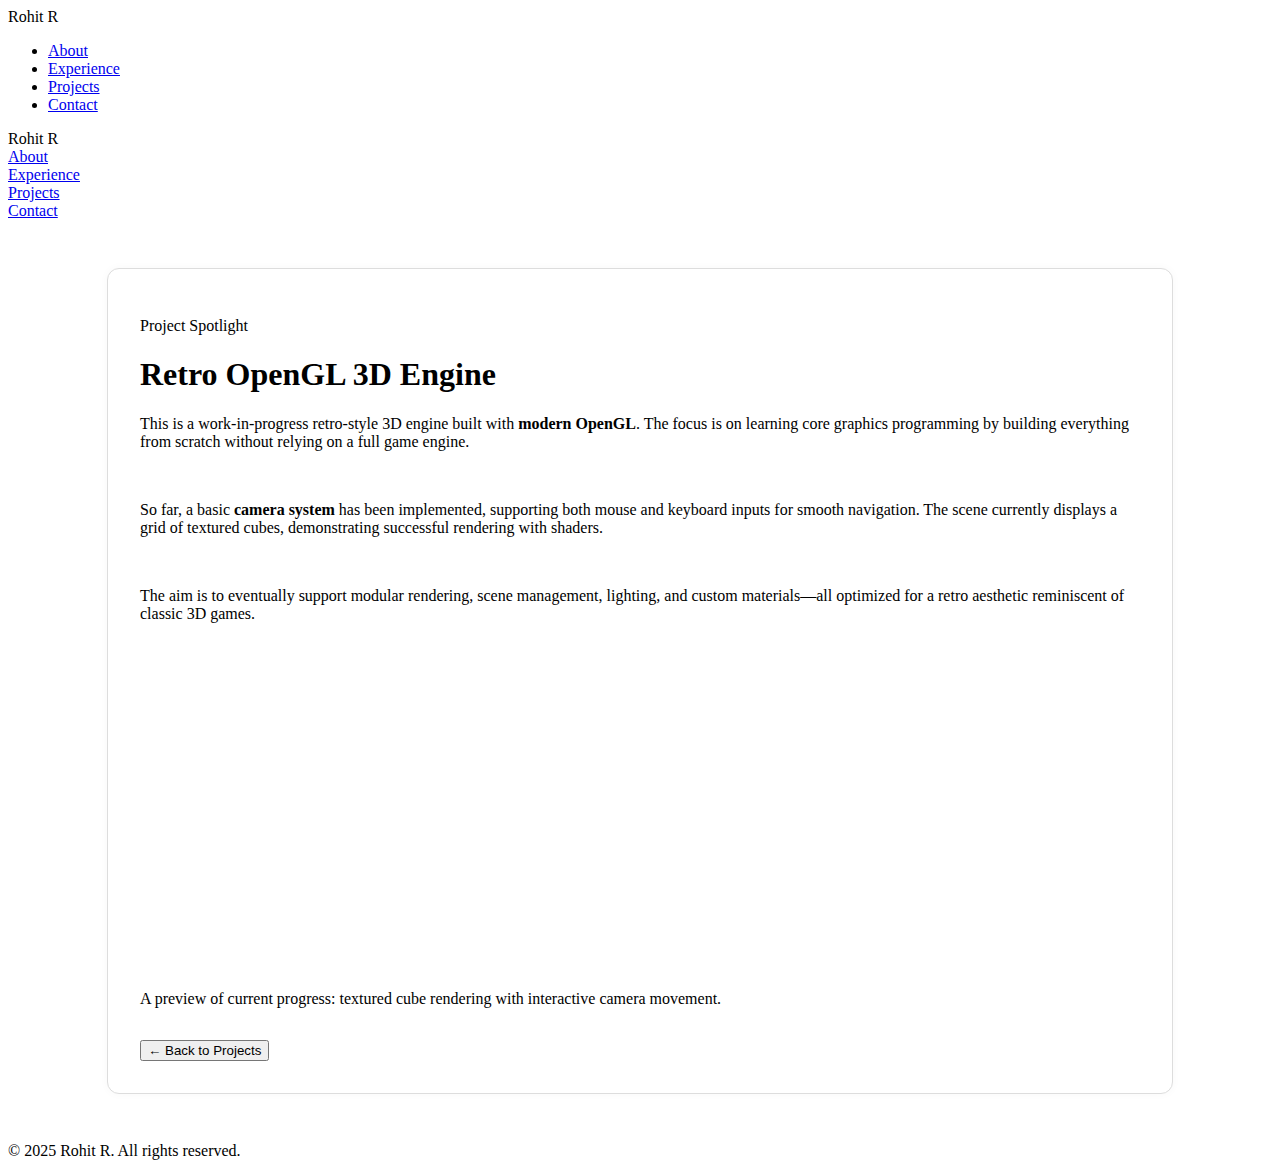
==== OpenGL.html @ 4ae7172b "First upload" ====
<!DOCTYPE html>
<html lang="en">
<head>
  <meta charset="UTF-8" />
  <meta name="viewport" content="width=device-width, initial-scale=1.0"/>
  <title>Retro OpenGL 3D Engine</title>
  <link rel="stylesheet" href="opengl.css" />
  <style>
    .content-box {
      max-width: 1000px;
      margin: 3rem auto;
      padding: 2rem;
      border: 1px solid #ddd;
      border-radius: 12px;
      background-color: #fff;
      box-shadow: 0 0 10px rgba(0,0,0,0.03);
    }

    .video-container iframe {
      width: 100%;
      height: 315px;
      border-radius: 8px;
      border: none;
    }
  </style>
</head>
<body>
<!-- NAVBAR -->
<nav id="desktop-nav">
  <div class="logo">Rohit R</div>
  <div>
    <ul class="nav-links">
      <li><a href="index.html#about">About</a></li>
      <li><a href="index.html#experience">Experience</a></li>
      <li><a href="index.html#projects">Projects</a></li>
      <li><a href="index.html#contact">Contact</a></li>
    </ul>
  </div>
</nav>

<!-- MOBILE NAV -->
<nav id="hamburger-nav">
  <div class="logo">Rohit R</div>
  <div class="hamburger-menu">
    <div class="hamburger-icon" onclick="toggleMenu()">
      <span></span>
      <span></span>
      <span></span>
    </div>
    <div class="menu-links">
      <li><a href="index.html#about" onclick="toggleMenu()">About</a></li>
      <li><a href="index.html#experience" onclick="toggleMenu()">Experience</a></li>
      <li><a href="index.html#projects" onclick="toggleMenu()">Projects</a></li>
      <li><a href="index.html#contact" onclick="toggleMenu()">Contact</a></li>
    </div>
  </div>
</nav>

<!-- RETRO OPENGL ENGINE SECTION -->
<section id="project-details" class="section">
  <div class="content-box">
    <p class="section__text__p1">Project Spotlight</p>
    <h1 class="title">Retro OpenGL 3D Engine</h1>
    <p>
      This is a work-in-progress retro-style 3D engine built with <strong>modern OpenGL</strong>. The focus is on learning core graphics programming by building everything from scratch without relying on a full game engine.
    </p>
    <br />
    <p>
      So far, a basic <strong>camera system</strong> has been implemented, supporting both mouse and keyboard inputs for smooth navigation. The scene currently displays a grid of textured cubes, demonstrating successful rendering with shaders.
    </p>
    <br />
    <p>
      The aim is to eventually support modular rendering, scene management, lighting, and custom materials—all optimized for a retro aesthetic reminiscent of classic 3D games.
    </p>

    <div class="video-container" style="margin-top: 2rem;">
      <iframe
              src="https://www.youtube.com/embed/loFb8WWlRCM"
              title="Retro OpenGL Engine Demo"
              allow="accelerometer; autoplay; clipboard-write; encrypted-media; gyroscope; picture-in-picture"
              allowfullscreen>
      </iframe>
      <p style="margin-top: 1rem;">
        A preview of current progress: textured cube rendering with interactive camera movement.
      </p>
    </div>

    <div class="btn-container" style="margin-top: 2rem;">
      <button
              class="btn btn-color-2"
              onclick="location.href='index.html#projects'"
      >
        ← Back to Projects
      </button>
    </div>
  </div>
</section>

<!-- FOOTER -->
<footer>
  <p>© 2025 Rohit R. All rights reserved.</p>
</footer>

<!-- JS FOR TOGGLING MENU -->
<script>
  function toggleMenu() {
    const menu = document.querySelector(".menu-links");
    const icon = document.querySelector(".hamburger-icon");
    menu.classList.toggle("open");
    icon.classList.toggle("open");
  }
</script>
</body>
</html>
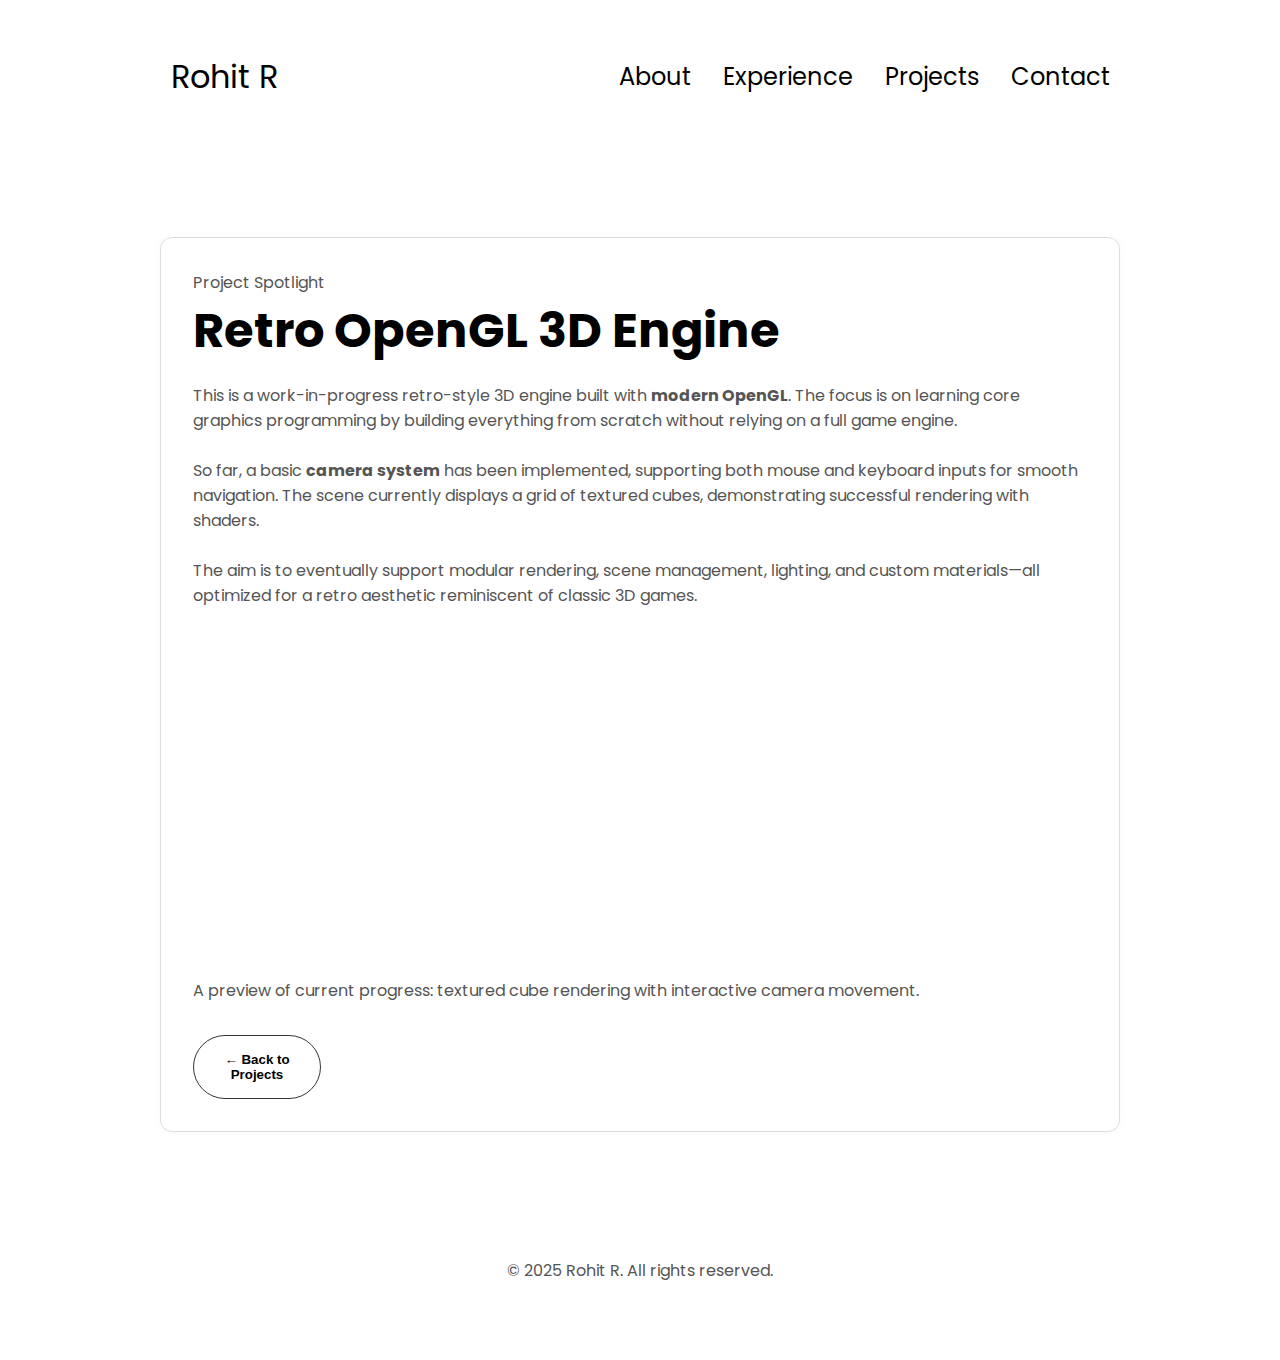
==== commit 0b631255: "update opengl fix" ====
--- a/OpenGL.html
+++ b/OpenGL.html
@@ -4,7 +4,7 @@
   <meta charset="UTF-8" />
   <meta name="viewport" content="width=device-width, initial-scale=1.0"/>
   <title>Retro OpenGL 3D Engine</title>
-  <link rel="stylesheet" href="opengl.css" />
+  <link rel="stylesheet" href="OpenGL.css" />
   <style>
     .content-box {
       max-width: 1000px;
--- a/OpenGL.css
+++ b/OpenGL.css
@@ -0,0 +1,269 @@
+@import url("https://fonts.googleapis.com/css2?family=Poppins:wght@300;400;500;600&display=swap");
+
+* {
+    margin: 0;
+    padding: 0;
+    box-sizing: border-box;
+}
+
+body {
+    font-family: "Poppins", sans-serif;
+}
+
+html {
+    scroll-behavior: smooth;
+}
+
+p {
+    color: rgb(85, 85, 85);
+}
+
+/* TRANSITION */
+a,
+.btn {
+    transition: all 300ms ease;
+}
+
+/* DESKTOP NAV */
+nav,
+.nav-links {
+    display: flex;
+}
+
+nav {
+    justify-content: space-around;
+    align-items: center;
+    height: 17vh;
+}
+
+.nav-links {
+    gap: 2rem;
+    list-style: none;
+    font-size: 1.5rem;
+}
+
+a {
+    color: black;
+    text-decoration: none;
+    text-decoration-color: white;
+}
+
+a:hover {
+    color: grey;
+    text-decoration: underline;
+    text-underline-offset: 1rem;
+    text-decoration-color: rgb(181, 181, 181);
+}
+
+.logo {
+    font-size: 2rem;
+}
+
+.logo:hover {
+    cursor: default;
+}
+
+/* HAMBURGER MENU */
+#hamburger-nav {
+    display: none;
+}
+
+.hamburger-menu {
+    position: relative;
+    display: inline-block;
+}
+
+.hamburger-icon {
+    display: flex;
+    flex-direction: column;
+    justify-content: space-between;
+    height: 24px;
+    width: 30px;
+    cursor: pointer;
+}
+
+.hamburger-icon span {
+    width: 100%;
+    height: 2px;
+    background-color: black;
+    transition: all 0.3 ease-in-out;
+}
+
+.menu-links {
+    position: absolute;
+    top: 100%;
+    right: 0;
+    background-color: white;
+    width: fit-content;
+    max-height: 0;
+    overflow: hidden;
+    transition: all 0.3 ease-in-out;
+}
+
+.menu-links a {
+    display: block;
+    padding: 10px;
+    text-align: center;
+    font-size: 1.5rem;
+    color: black;
+    text-decoration: none;
+    transition: all 0.3 ease-in-out;
+}
+
+.menu-links li {
+    list-style: none;
+}
+
+.menu-links.open {
+    max-height: 300px;
+}
+
+.hamburger-icon.open span:first-child {
+    transform: rotate(45deg) translate(10px, 5px);
+}
+
+.hamburger-icon.open span:nth-child(2) {
+    opacity: 0;
+}
+
+.hamburger-icon.open span:last-child {
+    transform: rotate(-45deg) translate(10px, -5px);
+}
+
+/* SECTIONS */
+section {
+    padding-top: 4vh;
+    height: fit-content;
+    margin: 0 10rem;
+    box-sizing: border-box;
+    min-height: fit-content;
+}
+
+.section-container {
+    display: flex;
+    gap: 4rem;
+    flex-wrap: wrap;
+    align-items: center;
+    justify-content: center;
+}
+
+.section__pic-container {
+    display: flex;
+    height: 400px;
+    width: 400px;
+    margin: auto 0;
+}
+
+.section__text {
+    max-width: 600px;
+    text-align: left;
+}
+
+.section__text p {
+    font-weight: 600;
+}
+
+.title {
+    font-size: 3rem;
+    text-align: left;
+    margin-bottom: 1rem;
+}
+
+.btn-container {
+    display: flex;
+    gap: 1rem;
+    margin-top: 1.5rem;
+}
+
+.btn {
+    font-weight: 600;
+    padding: 1rem;
+    width: 8rem;
+    border-radius: 2rem;
+    text-align: center;
+    display: inline-block;
+}
+
+.btn-color-1,
+.btn-color-2 {
+    border: rgb(53, 53, 53) 0.1rem solid;
+}
+
+.btn-color-1,
+.btn-color-2:hover {
+    background: rgb(53, 53, 53);
+    color: white;
+}
+
+.btn-color-1:hover {
+    background: black;
+}
+
+.btn-color-2 {
+    background: none;
+    color: black;
+}
+
+footer {
+    height: 20vh;
+    display: flex;
+    justify-content: center;
+    align-items: center;
+}
+
+footer p {
+    text-align: center;
+}
+
+/* TROJAN PAGE CUSTOM STYLING */
+#project-details .project-img {
+    width: 100%;
+    height: auto;
+    object-fit: cover;
+    border-radius: 1rem;
+}
+
+#project-details .text-container {
+    font-size: 1.1rem;
+    line-height: 1.8rem;
+    max-width: 700px;
+}
+
+#project-details .btn-container {
+    justify-content: flex-start;
+}
+
+@media screen and (max-width: 768px) {
+    #desktop-nav {
+        display: none;
+    }
+
+    #hamburger-nav {
+        display: flex;
+        justify-content: space-between;
+        align-items: center;
+        padding: 1rem 2rem;
+    }
+
+    .section-container {
+        flex-direction: column;
+        margin: 0 2rem;
+    }
+
+    .section__pic-container {
+        height: auto;
+        width: 100%;
+    }
+
+    .section__text {
+        text-align: center;
+    }
+
+    .title {
+        text-align: center;
+    }
+
+    .btn-container {
+        justify-content: center;
+    }
+}
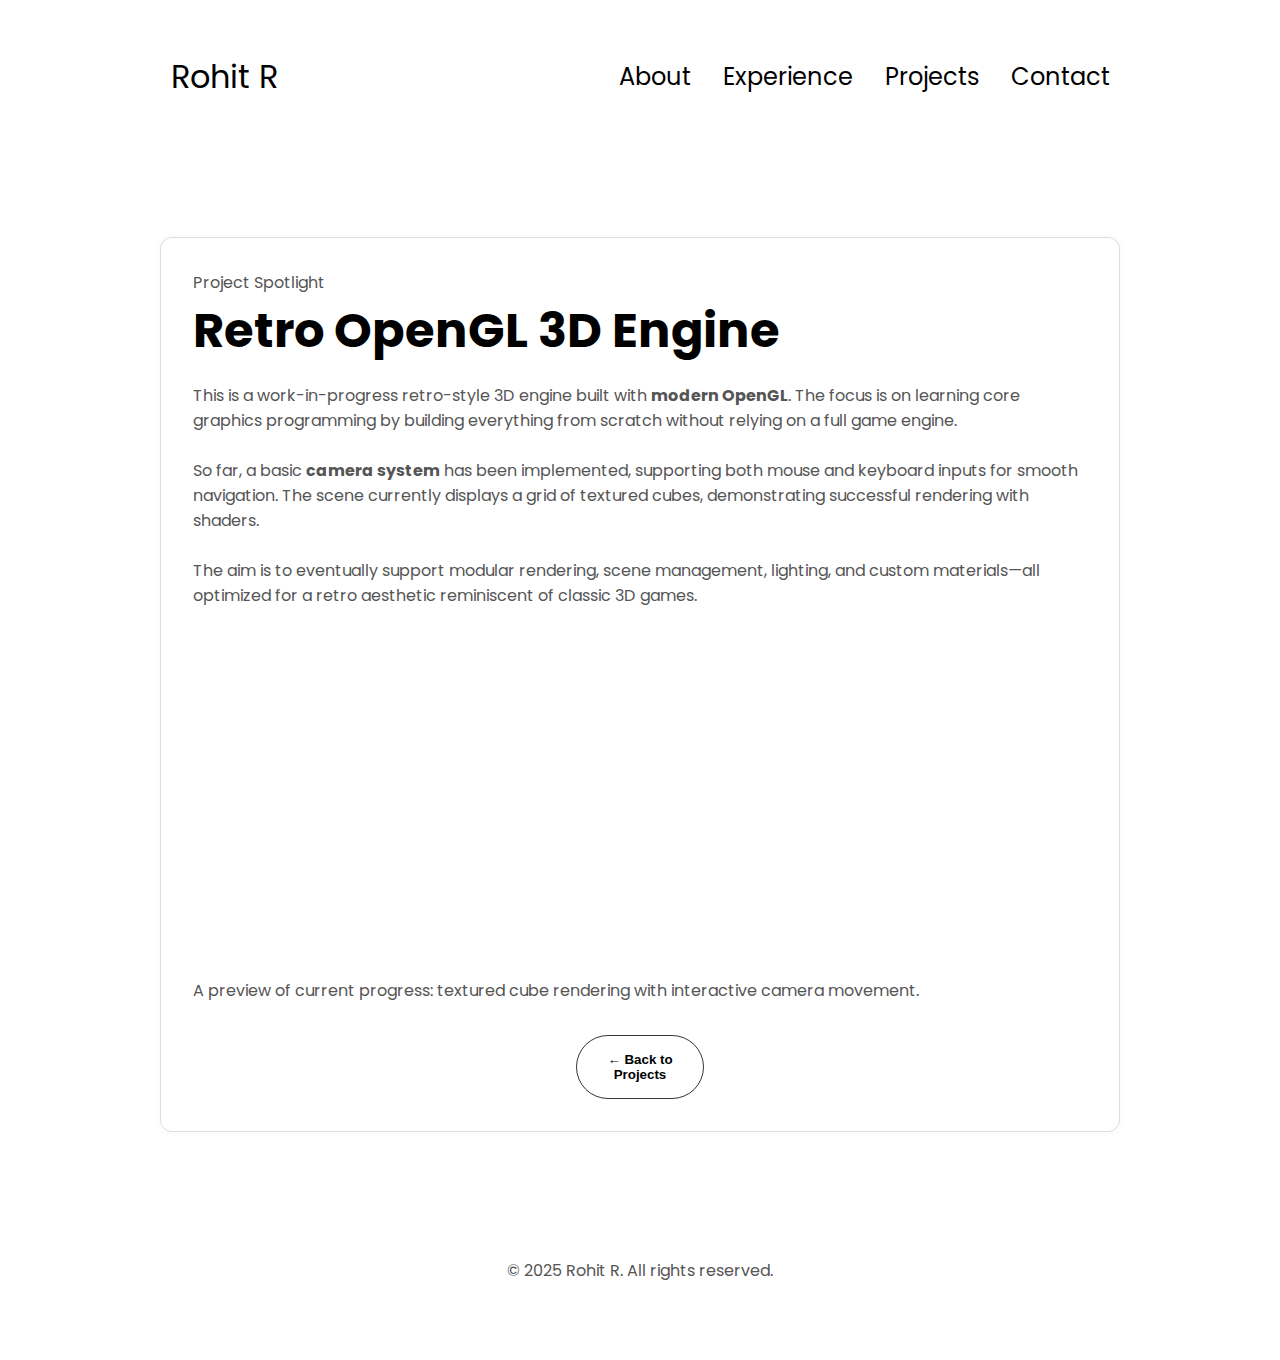
==== commit d123b8ea: "mobile view fix" ====
--- a/OpenGL.html
+++ b/OpenGL.html
@@ -6,6 +6,7 @@
   <title>Retro OpenGL 3D Engine</title>
   <link rel="stylesheet" href="OpenGL.css" />
   <style>
+    /* Default content-box styling */
     .content-box {
       max-width: 1000px;
       margin: 3rem auto;
@@ -21,6 +22,85 @@
       height: 315px;
       border-radius: 8px;
       border: none;
+    }
+
+    /* Mobile view adjustments */
+    @media (max-width: 768px) {
+      body {
+        display: flex;
+        justify-content: center; /* Center the content horizontally */
+        align-items: center;
+        flex-direction: column;
+        margin: 0;
+        padding: 0;
+      }
+
+      /* Remove the content-box styling on mobile */
+      .content-box {
+        padding: 0;
+        box-shadow: none;
+        border: none;
+        background-color: transparent;
+        max-width: 100%;
+        margin: 0;
+      }
+
+      /* Center the sections */
+      .section {
+        display: flex;
+        flex-direction: column;
+        justify-content: center;
+        align-items: center;
+        text-align: center; /* Center text */
+      }
+
+      .section__text__p1,
+      .title,
+      .btn-container {
+        margin: 1rem 0;
+      }
+
+      /* Adjust header (hamburger menu and logo) */
+      #hamburger-nav {
+        display: flex;
+        justify-content: space-between; /* Align logo and hamburger icon */
+        width: 100%; /* Ensure it takes full width */
+        padding: 10px; /* Add padding around */
+        box-sizing: border-box; /* Include padding in width calculation */
+      }
+
+      .logo {
+        margin-left: 10px; /* Add some left margin for spacing */
+        font-size: 1.5rem;
+        font-weight: bold;
+      }
+
+      .hamburger-menu {
+        display: flex;
+        justify-content: space-between;
+        align-items: center;
+        gap: 10px; /* Adjust the gap between hamburger icon and logo */
+        padding-right: 10px; /* Add some padding to the right */
+      }
+
+      .hamburger-icon {
+        cursor: pointer;
+        display: flex;
+        flex-direction: column;
+        gap: 5px;
+      }
+
+      .hamburger-icon span {
+        display: block;
+        width: 25px;
+        height: 3px;
+        background-color: #333;
+      }
+
+      /* Adjust video container on mobile */
+      .video-container iframe {
+        height: 200px; /* Smaller height on mobile */
+      }
     }
   </style>
 </head>
@@ -85,7 +165,7 @@
       </p>
     </div>
 
-    <div class="btn-container" style="margin-top: 2rem;">
+    <div class="btn-container" style="margin-top: 2rem;justify-content: center;">
       <button
               class="btn btn-color-2"
               onclick="location.href='index.html#projects'"
